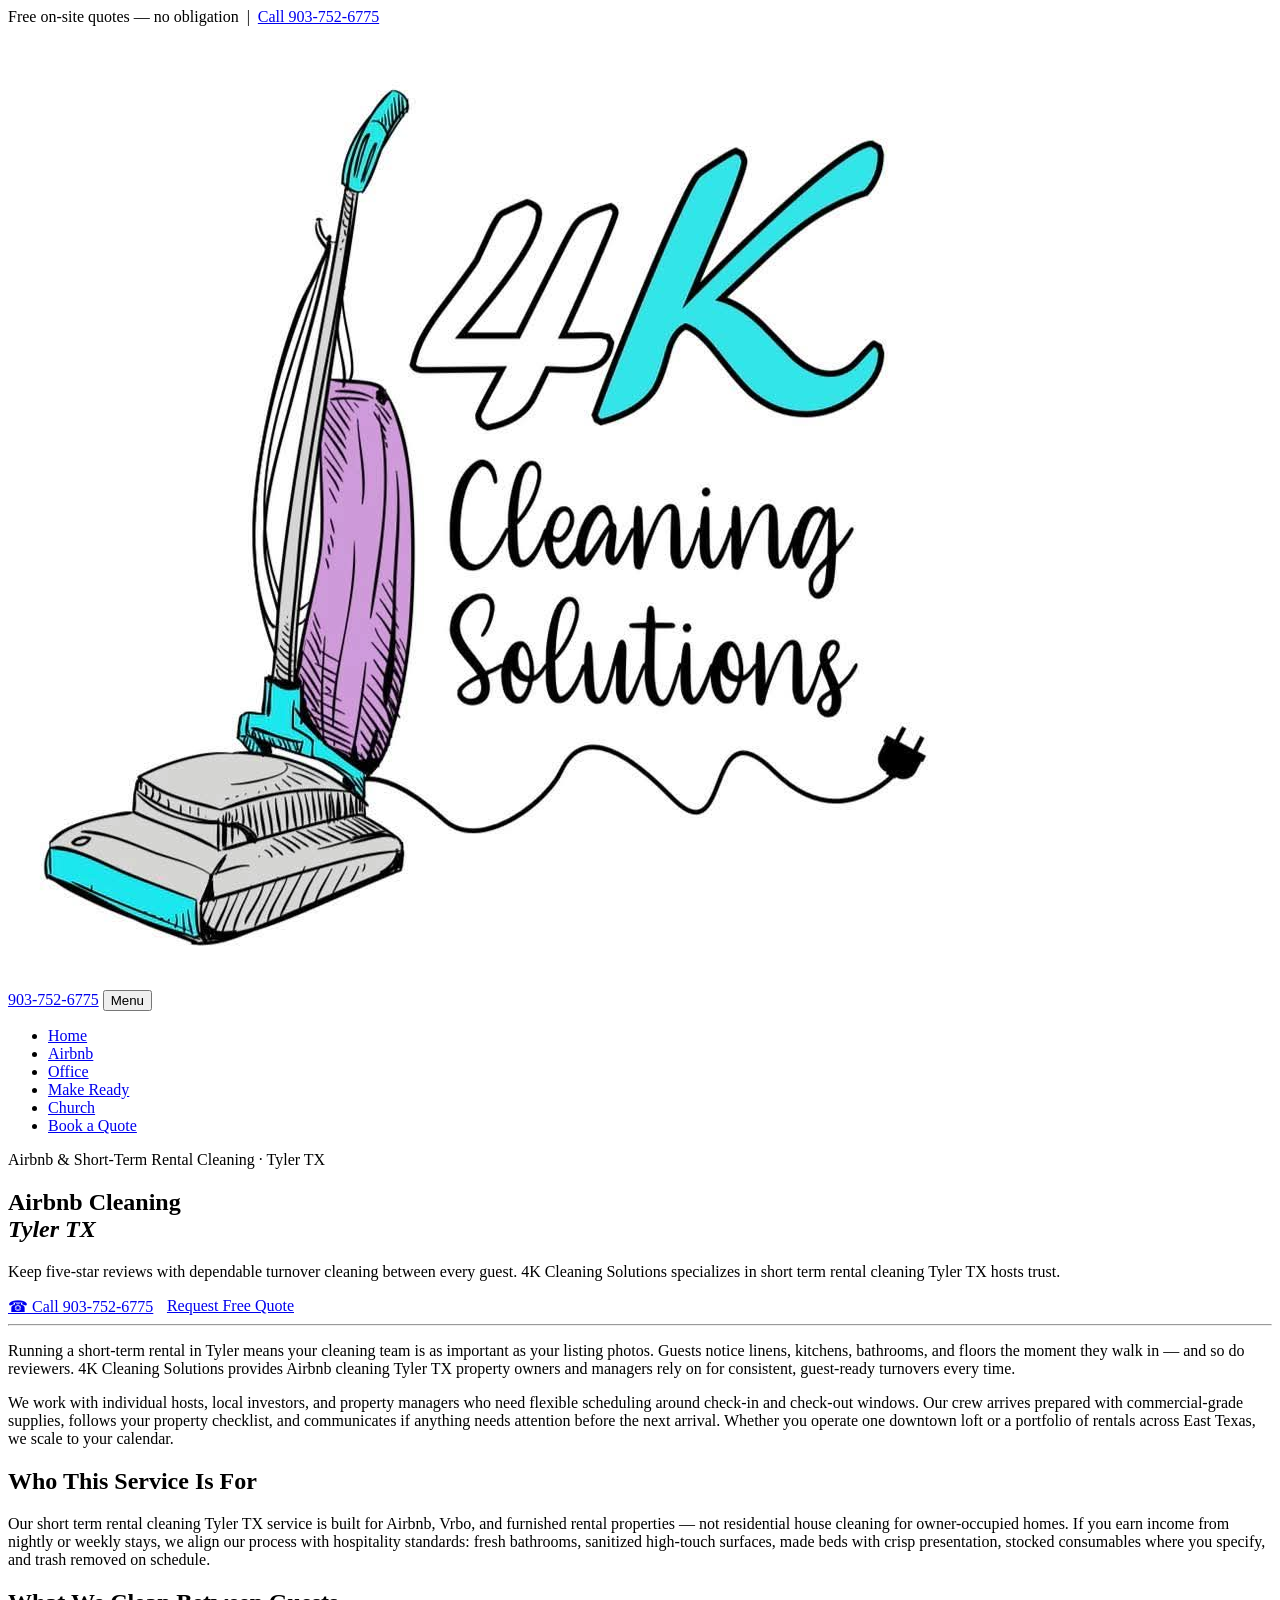
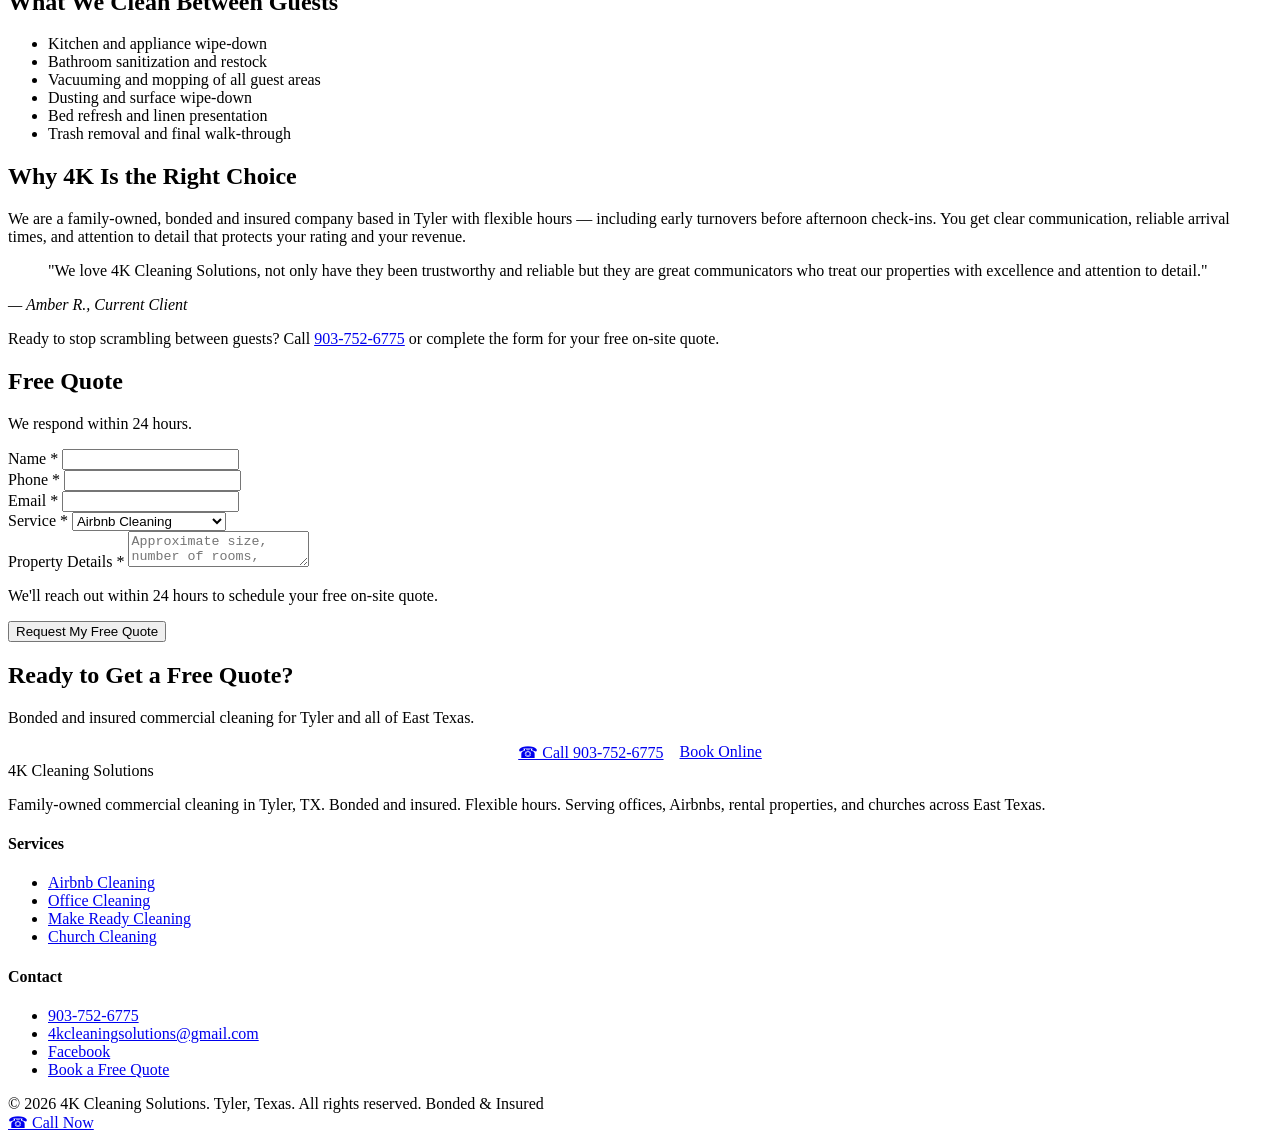
==== airbnb-cleaning-tyler-tx.html @ 6a9657b1 "restructure: website now in own subfolder Co-authored-by: Cursor <cursoragent@cursor.com>" ====
<!DOCTYPE html>
<html lang="en">
<head>
  <meta charset="UTF-8">
  <meta name="viewport" content="width=device-width, initial-scale=1.0">
  <title>Airbnb Cleaning Tyler TX | Short-Term Rental Turnover | 4K Cleaning Solutions</title>
  <meta name="description" content="Professional Airbnb cleaning in Tyler TX and short term rental turnover cleaning. Fast, reliable guest-ready cleans. Bonded and insured. Free quotes: 903-752-6775.">
  <link rel="stylesheet" href="css/styles.css">
  <link rel="icon" type="image/jpeg" href="FB_IMG_1780632750692.jpg">
</head>
<body>

<div class="alert-bar">
  Free on-site quotes — no obligation &nbsp;|&nbsp; <a href="tel:9037526775">Call 903-752-6775</a>
</div>

<header class="site-header">
  <div class="container header-inner">
    <a href="index.html" class="logo">
      <img src="FB_IMG_1780632750692.jpg" alt="4K Cleaning Solutions" class="logo-img">
    </a>
    <div class="header-right">
      <a href="tel:9037526775" class="header-phone">903-752-6775</a>
      <button class="nav-toggle" type="button" aria-label="Toggle menu">Menu</button>
      <nav class="main-nav" aria-label="Main navigation">
        <ul>
          <li><a href="index.html" >Home</a></li>
          <li><a href="airbnb-cleaning-tyler-tx.html" class="active">Airbnb</a></li>
          <li><a href="office-cleaning-tyler-tx.html" >Office</a></li>
          <li><a href="make-ready-cleaning-tyler-tx.html" >Make Ready</a></li>
          <li><a href="church-cleaning-tyler-tx.html" >Church</a></li>
          <li><a href="contact-book-tyler-tx.html" >Book a Quote</a></li>
        </ul>
      </nav>
    </div>
  </div>
</header>

<section class="service-hero">
  <div class="container">
    <div class="service-hero-inner">
      <div class="hero-eyebrow" style="margin-bottom:1rem;">
        <span class="badge-dot"></span>
        Airbnb &amp; Short-Term Rental Cleaning · Tyler TX
      </div>
      <h1>Airbnb Cleaning<br><em>Tyler TX</em></h1>
      <p class="service-hero-lead">Keep five-star reviews with dependable turnover cleaning between every guest. 4K Cleaning Solutions specializes in short term rental cleaning Tyler TX hosts trust.</p>
      <div style="display:flex;gap:0.85rem;flex-wrap:wrap;">
        <a href="tel:9037526775" class="btn btn-primary">&#9742; Call 903-752-6775</a>
        <a href="#quote-form" class="btn btn-outline">Request Free Quote</a>
      </div>
    </div>
  </div>
</section>

<hr class="divider">

<section class="section">
  <div class="container">
    <div class="content-form-grid">
      <div class="service-content">
        <p>Running a short-term rental in Tyler means your cleaning team is as important as your listing photos. Guests notice linens, kitchens, bathrooms, and floors the moment they walk in — and so do reviewers. 4K Cleaning Solutions provides Airbnb cleaning Tyler TX property owners and managers rely on for consistent, guest-ready turnovers every time.</p>
        <p>We work with individual hosts, local investors, and property managers who need flexible scheduling around check-in and check-out windows. Our crew arrives prepared with commercial-grade supplies, follows your property checklist, and communicates if anything needs attention before the next arrival. Whether you operate one downtown loft or a portfolio of rentals across East Texas, we scale to your calendar.</p>
        <h2>Who This Service Is For</h2>
        <p>Our short term rental cleaning Tyler TX service is built for Airbnb, Vrbo, and furnished rental properties — not residential house cleaning for owner-occupied homes. If you earn income from nightly or weekly stays, we align our process with hospitality standards: fresh bathrooms, sanitized high-touch surfaces, made beds with crisp presentation, stocked consumables where you specify, and trash removed on schedule.</p>
        <h2>What We Clean Between Guests</h2>
        <ul class="trust-list">
          <li>Kitchen and appliance wipe-down</li>
          <li>Bathroom sanitization and restock</li>
          <li>Vacuuming and mopping of all guest areas</li>
          <li>Dusting and surface wipe-down</li>
          <li>Bed refresh and linen presentation</li>
          <li>Trash removal and final walk-through</li>
        </ul>
        <h2>Why 4K Is the Right Choice</h2>
        <p>We are a family-owned, bonded and insured company based in Tyler with flexible hours — including early turnovers before afternoon check-ins. You get clear communication, reliable arrival times, and attention to detail that protects your rating and your revenue.</p>
        <div class="testimonial-block">
          <blockquote>"We love 4K Cleaning Solutions, not only have they been trustworthy and reliable but they are great communicators who treat our properties with excellence and attention to detail."</blockquote>
          <cite>— Amber R., Current Client</cite>
        </div>
        <p>Ready to stop scrambling between guests? Call <a href="tel:9037526775">903-752-6775</a> or complete the form for your free on-site quote.</p>
      </div>
      <div class="sticky-form-wrap">
        <div class="form-card" id="quote-form">
          <div class="form-card-header">
            <h2>Free Quote</h2>
            <p>We respond within 24 hours.</p>
          </div>
          <form action="mailto:racebares@gmail.com" method="post" enctype="text/plain">
            <div class="form-group">
              <label>Name *</label>
              <input type="text" name="name" required>
            </div>
            <div class="form-group">
              <label>Phone *</label>
              <input type="tel" name="phone" required>
            </div>
            <div class="form-group">
              <label>Email *</label>
              <input type="email" name="email" required>
            </div>
            <div class="form-group">
              <label>Service *</label>
              <select name="service" required>
                <option value="">Select a service</option>
                <option selected>Airbnb Cleaning</option>
                <option >Office Cleaning</option>
                <option >Make Ready Cleaning</option>
                <option >Church Cleaning</option>
                <option>Other Commercial</option>
              </select>
            </div>
            <div class="form-group">
              <label>Property Details *</label>
              <textarea name="details" required placeholder="Approximate size, number of rooms, frequency needed, and anything specific you'd like addressed."></textarea>
            </div>
            <p class="form-submit-note">We'll reach out within 24 hours to schedule your free on-site quote.</p>
            <button type="submit" class="btn btn-primary btn-full">Request My Free Quote</button>
          </form>
        </div>
      </div>
    </div>
  </div>
</section>

<section class="cta-strip">
  <div class="container">
    <h2>Ready to Get a Free Quote?</h2>
    <p>Bonded and insured commercial cleaning for Tyler and all of East Texas.</p>
    <div style="display:flex;gap:1rem;justify-content:center;flex-wrap:wrap;">
      <a href="tel:9037526775" class="btn btn-white">&#9742; Call 903-752-6775</a>
      <a href="contact-book-tyler-tx.html" class="btn btn-outline">Book Online</a>
    </div>
  </div>
</section>

<footer class="site-footer">
  <div class="container">
    <div class="footer-grid">
      <div class="footer-brand">
        <div class="logo-text">
          <span class="logo-name"><span style="color:var(--teal)">4K</span> Cleaning</span>
          <span class="logo-tag">Solutions</span>
        </div>
        <p>Family-owned commercial cleaning in Tyler, TX. Bonded and insured. Flexible hours. Serving offices, Airbnbs, rental properties, and churches across East Texas.</p>
      </div>
      <div class="footer-col">
        <h4>Services</h4>
        <ul>
          <li><a href="airbnb-cleaning-tyler-tx.html">Airbnb Cleaning</a></li>
          <li><a href="office-cleaning-tyler-tx.html">Office Cleaning</a></li>
          <li><a href="make-ready-cleaning-tyler-tx.html">Make Ready Cleaning</a></li>
          <li><a href="church-cleaning-tyler-tx.html">Church Cleaning</a></li>
        </ul>
      </div>
      <div class="footer-col">
        <h4>Contact</h4>
        <ul>
          <li><a href="tel:9037526775">903-752-6775</a></li>
          <li><a href="mailto:4kcleaningsolutions@gmail.com">4kcleaningsolutions@gmail.com</a></li>
          <li><a href="https://www.facebook.com/profile.php?id=61575894995929" target="_blank" rel="noopener">Facebook</a></li>
          <li><a href="contact-book-tyler-tx.html">Book a Free Quote</a></li>
        </ul>
      </div>
    </div>
    <div class="footer-bottom">
      <span>&copy; 2026 4K Cleaning Solutions. Tyler, Texas. All rights reserved.</span>
      <span>Bonded &amp; Insured</span>
    </div>
  </div>
</footer>

<a href="tel:9037526775" class="sticky-call" aria-label="Call 903-752-6775">&#9742; Call Now</a>
<script src="js/main.js"></script>
</body>
</html>
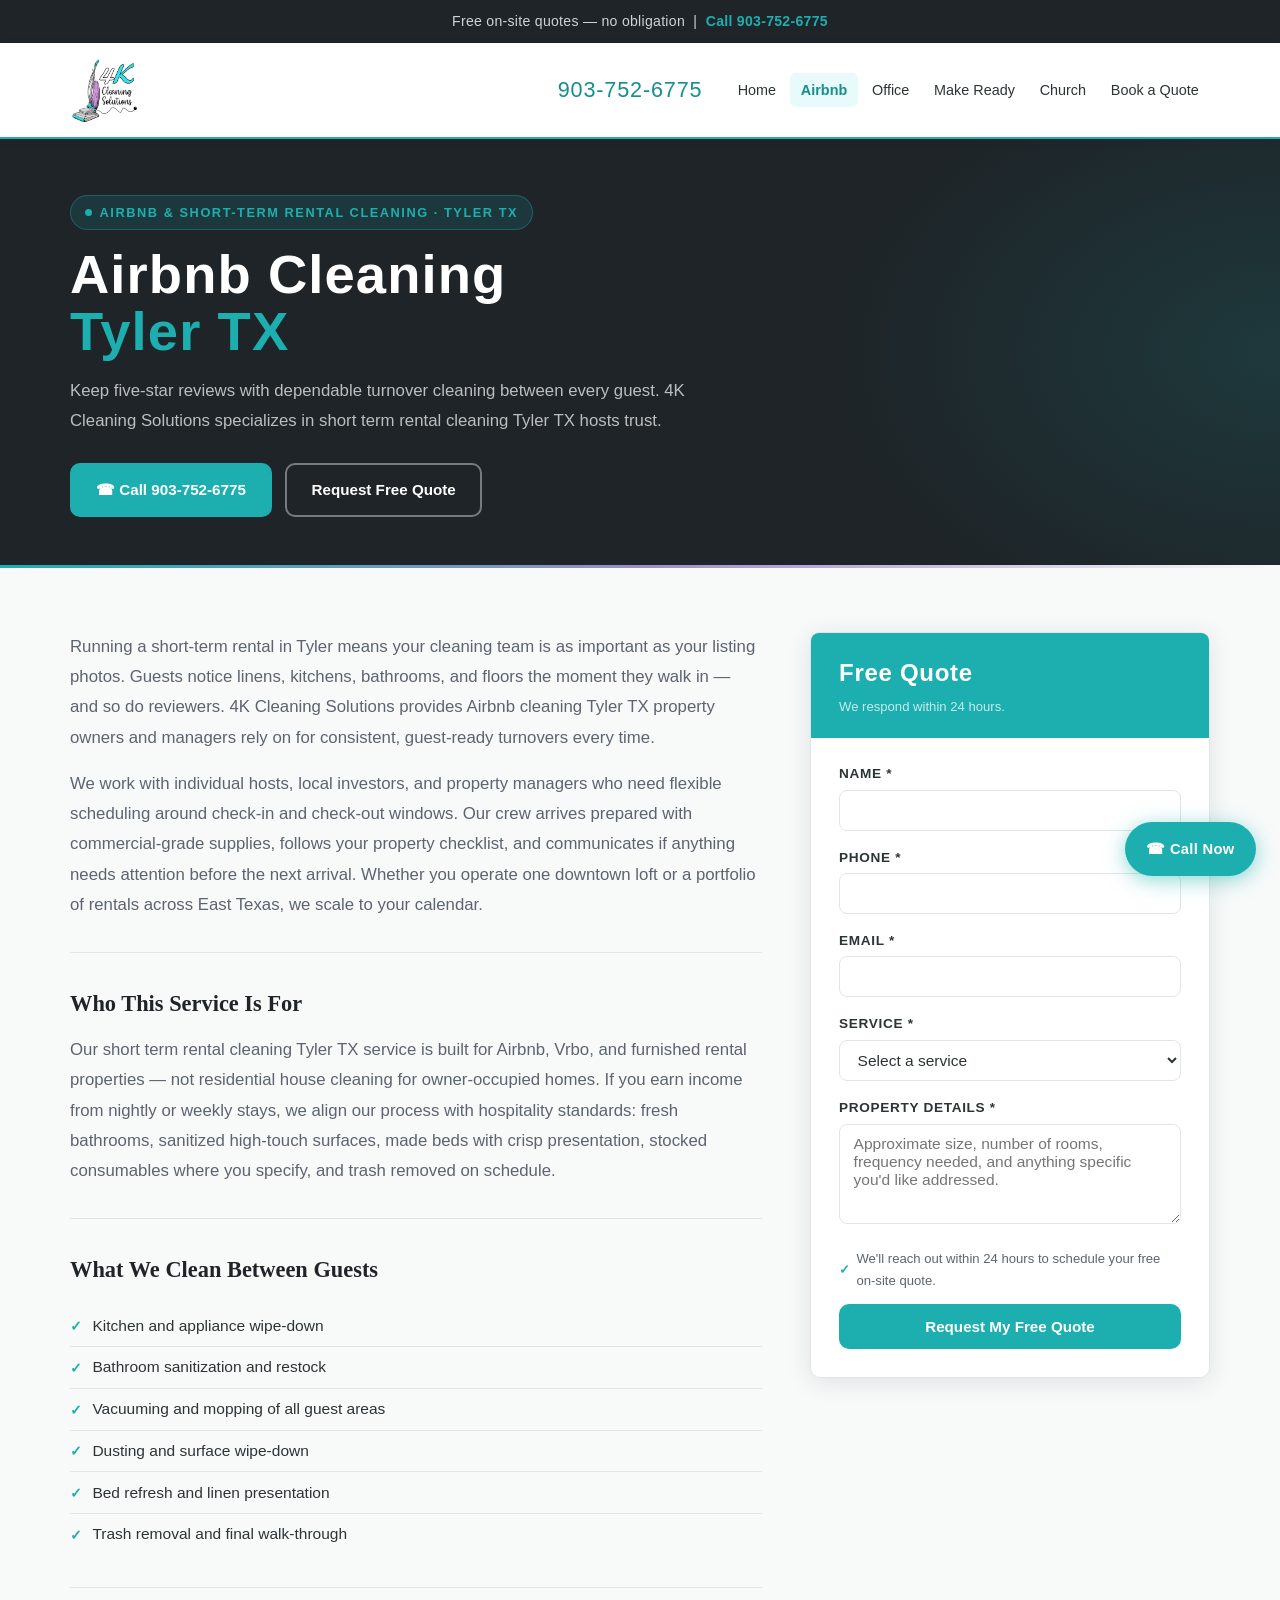
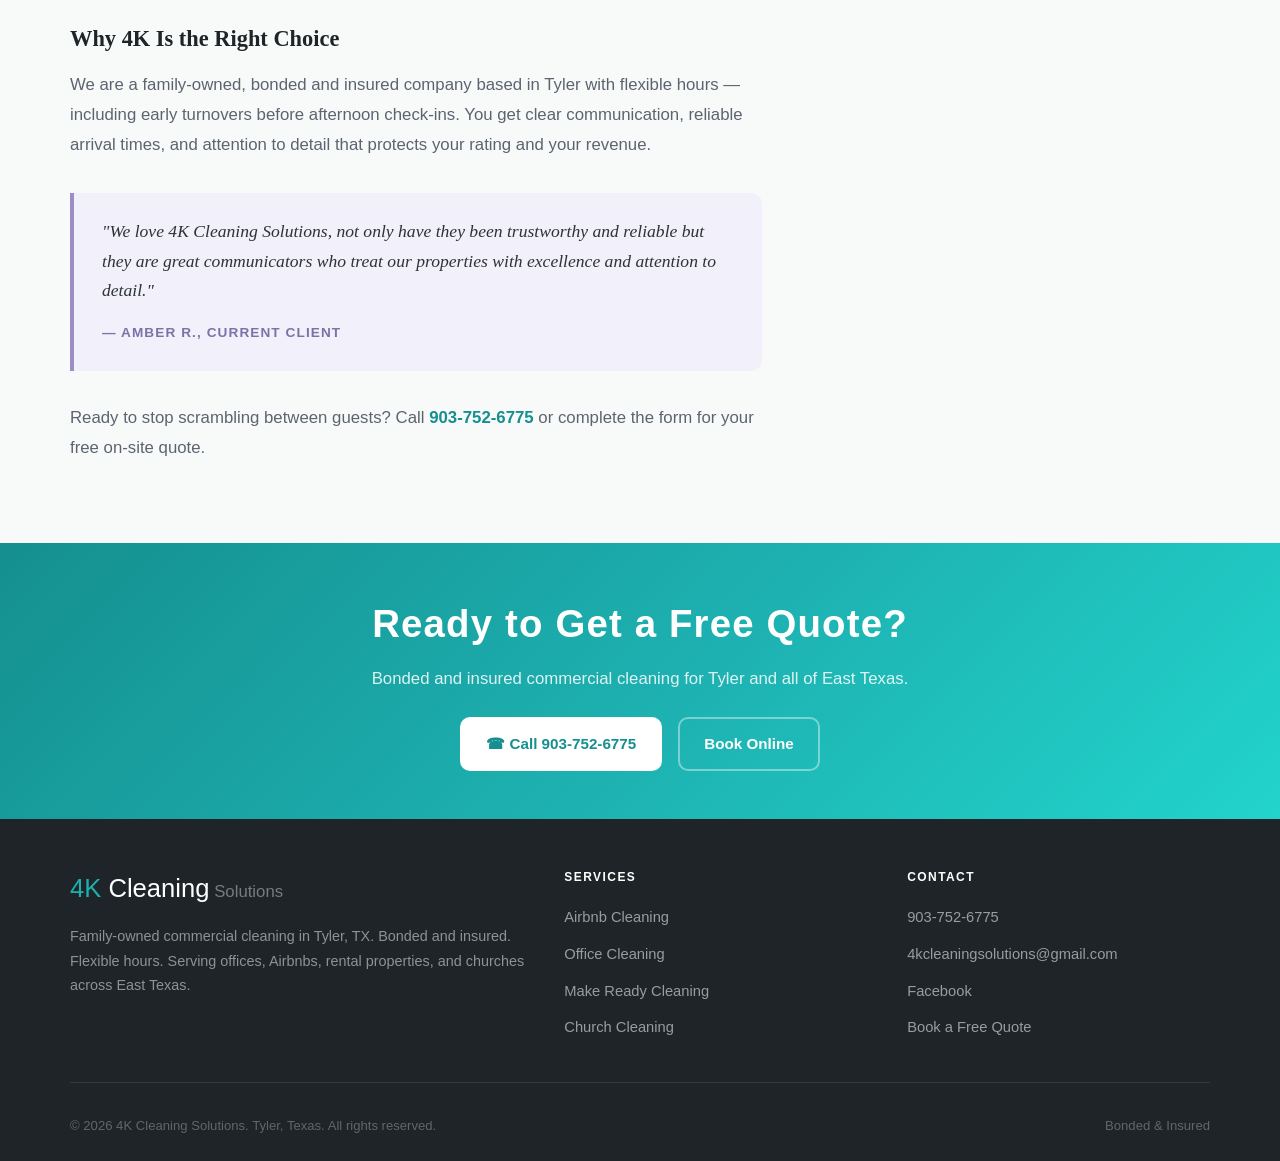
==== commit 91f4aeab: "feat: replace mailto forms with Supabase lead submission" ====
--- a/airbnb-cleaning-tyler-tx.html
+++ b/airbnb-cleaning-tyler-tx.html
@@ -86,37 +86,79 @@
             <h2>Free Quote</h2>
             <p>We respond within 24 hours.</p>
           </div>
-          <form action="mailto:racebares@gmail.com" method="post" enctype="text/plain">
-            <div class="form-group">
-              <label>Name *</label>
-              <input type="text" name="name" required>
-            </div>
-            <div class="form-group">
-              <label>Phone *</label>
-              <input type="tel" name="phone" required>
-            </div>
-            <div class="form-group">
-              <label>Email *</label>
-              <input type="email" name="email" required>
-            </div>
-            <div class="form-group">
-              <label>Service *</label>
-              <select name="service" required>
+          <form id="quote-form-el" onsubmit="submitQuote(event)">
+            <div class="form-group"><label>Name *</label><input type="text" id="q-name" required></div>
+            <div class="form-group"><label>Phone *</label><input type="tel" id="q-phone" required></div>
+            <div class="form-group"><label>Email *</label><input type="email" id="q-email" required></div>
+            <div class="form-group"><label>Service *</label>
+              <select id="q-service" required>
                 <option value="">Select a service</option>
-                <option selected>Airbnb Cleaning</option>
-                <option >Office Cleaning</option>
-                <option >Make Ready Cleaning</option>
-                <option >Church Cleaning</option>
+                <option>Airbnb Cleaning</option>
+                <option>Office Cleaning</option>
+                <option>Make Ready Cleaning</option>
+                <option>Church Cleaning</option>
                 <option>Other Commercial</option>
               </select>
             </div>
-            <div class="form-group">
-              <label>Property Details *</label>
-              <textarea name="details" required placeholder="Approximate size, number of rooms, frequency needed, and anything specific you'd like addressed."></textarea>
-            </div>
+            <div class="form-group"><label>Property Details *</label><textarea id="q-details" required placeholder="Approximate size, number of rooms, frequency needed, and anything specific you'd like addressed."></textarea></div>
             <p class="form-submit-note">We'll reach out within 24 hours to schedule your free on-site quote.</p>
-            <button type="submit" class="btn btn-primary btn-full">Request My Free Quote</button>
+            <button type="submit" class="btn btn-primary btn-full" id="q-btn">Request My Free Quote</button>
+            <p id="q-msg" style="display:none;margin-top:1rem;text-align:center;font-weight:700;"></p>
           </form>
+          <script>
+async function submitQuote(e) {
+  e.preventDefault();
+  const btn = document.getElementById('q-btn');
+  const msg = document.getElementById('q-msg');
+  btn.disabled = true;
+  btn.textContent = 'Sending...';
+  const lead = {
+    id: crypto.randomUUID(),
+    business: document.getElementById('q-name').value.trim(),
+    contact: document.getElementById('q-name').value.trim(),
+    phone: document.getElementById('q-phone').value.trim(),
+    email: document.getElementById('q-email').value.trim(),
+    service: document.getElementById('q-service').value,
+    source: 'Website Form',
+    notes: document.getElementById('q-details').value.trim(),
+    status: 'new',
+    created_at: new Date().toISOString(),
+    tasks: JSON.stringify([{
+      id: crypto.randomUUID(),
+      action: 'Call lead',
+      due: new Date().toISOString().split('T')[0],
+      note: 'New website inquiry — call immediately',
+      done: false,
+      created: new Date().toISOString()
+    }])
+  };
+  try {
+    const res = await fetch('https://twohzspcpnoeoutxdcdz.supabase.co/rest/v1/leads', {
+      method: 'POST',
+      headers: {
+        'Content-Type': 'application/json',
+        'apikey': 'sb_publishable_MbIxbCay3ePDbYBd68jC5g_8n_fNiI6',
+        'Prefer': 'return=minimal'
+      },
+      body: JSON.stringify(lead)
+    });
+    if (res.ok) {
+      msg.style.display = 'block';
+      msg.style.color = 'var(--teal)';
+      msg.textContent = 'Thanks! We will reach out within 24 hours.';
+      document.getElementById('quote-form-el').reset();
+    } else {
+      throw new Error('Failed');
+    }
+  } catch {
+    msg.style.display = 'block';
+    msg.style.color = 'red';
+    msg.textContent = 'Something went wrong. Please call us at 903-752-6775.';
+  }
+  btn.disabled = false;
+  btn.textContent = 'Request My Free Quote';
+}
+          </script>
         </div>
       </div>
     </div>
--- a/css/styles.css
+++ b/css/styles.css
@@ -0,0 +1,842 @@
+@import url('https://fonts.googleapis.com/css2?family=Bebas+Neue&family=DM+Sans:wght@300;400;500;600;700&family=DM+Serif+Display:ital@0;1&display=swap');
+
+:root {
+  --teal: #1DAFAF;
+  --teal-dark: #158f8f;
+  --teal-light: #e8fafa;
+  --lavender: #9B8EC4;
+  --lavender-dark: #7d72a8;
+  --lavender-light: #f2f0fa;
+  --charcoal: #1e2428;
+  --charcoal-mid: #2d3436;
+  --muted: #5c6470;
+  --border: #e0e6e8;
+  --white: #ffffff;
+  --off-white: #f8fafa;
+  --shadow-sm: 0 2px 8px rgba(30,36,40,0.07);
+  --shadow-md: 0 4px 24px rgba(30,36,40,0.11);
+  --shadow-lg: 0 8px 40px rgba(30,36,40,0.14);
+  --radius: 10px;
+  --font-display: 'Bebas Neue', sans-serif;
+  --font-serif: 'DM Serif Display', serif;
+  --font-body: 'DM Sans', sans-serif;
+}
+
+*, *::before, *::after { box-sizing: border-box; margin: 0; padding: 0; }
+html { scroll-behavior: smooth; }
+body {
+  font-family: var(--font-body);
+  color: var(--charcoal-mid);
+  background: var(--off-white);
+  line-height: 1.7;
+  font-size: 1.05rem;
+  overflow-x: hidden;
+}
+img { max-width: 100%; height: auto; display: block; }
+a { color: var(--teal-dark); text-decoration: none; }
+a:hover { text-decoration: underline; }
+
+.container {
+  width: min(1140px, 92vw);
+  margin: 0 auto;
+}
+
+/* ── HEADER ── */
+.site-header {
+  background: var(--white);
+  border-bottom: 2px solid var(--teal);
+  position: sticky;
+  top: 0;
+  z-index: 100;
+  box-shadow: var(--shadow-sm);
+}
+.header-inner {
+  display: flex;
+  align-items: center;
+  justify-content: space-between;
+  gap: 1rem;
+  padding: 0.75rem 0;
+}
+.logo {
+  text-decoration: none;
+  display: flex;
+  align-items: center;
+}
+
+.logo-img {
+  height: 70px;
+  width: auto;
+  object-fit: contain;
+}
+
+@media (max-width: 768px) {
+  .logo-img {
+    height: 40px;
+  }
+}
+.header-right {
+  display: flex;
+  align-items: center;
+  gap: 1.5rem;
+}
+.header-phone {
+  font-family: var(--font-display);
+  font-size: 1.35rem;
+  letter-spacing: 0.04em;
+  color: var(--teal-dark);
+  white-space: nowrap;
+}
+.nav-toggle {
+  display: none;
+  background: var(--teal);
+  color: var(--white);
+  border: none;
+  padding: 0.45rem 0.9rem;
+  border-radius: 6px;
+  cursor: pointer;
+  font-family: var(--font-body);
+  font-size: 0.9rem;
+  font-weight: 600;
+}
+.main-nav ul {
+  list-style: none;
+  display: flex;
+  flex-wrap: wrap;
+  gap: 0.1rem 0.15rem;
+}
+.main-nav a {
+  color: var(--charcoal-mid);
+  font-weight: 500;
+  font-size: 0.9rem;
+  text-decoration: none;
+  padding: 0.3rem 0.7rem;
+  border-radius: 6px;
+  transition: background 0.15s, color 0.15s;
+  display: block;
+}
+.main-nav a:hover,
+.main-nav a.active {
+  background: var(--teal-light);
+  color: var(--teal-dark);
+  text-decoration: none;
+}
+.main-nav a.active {
+  font-weight: 700;
+}
+
+/* ── ALERT BAR ── */
+.alert-bar {
+  background: var(--charcoal);
+  color: #cdd4d6;
+  text-align: center;
+  padding: 0.6rem 1rem;
+  font-size: 0.88rem;
+  font-weight: 500;
+  letter-spacing: 0.02em;
+}
+.alert-bar a { color: var(--teal); font-weight: 700; }
+.alert-bar a:hover { text-decoration: underline; }
+
+/* ── HERO ── */
+.hero {
+  position: relative;
+  background: var(--charcoal);
+  color: var(--white);
+  padding: 4.5rem 0 3.5rem;
+  overflow: hidden;
+}
+.hero::before {
+  content: '';
+  position: absolute;
+  inset: 0;
+  background:
+    radial-gradient(ellipse 60% 80% at 80% 50%, rgba(29,175,175,0.18) 0%, transparent 70%),
+    radial-gradient(ellipse 40% 60% at 20% 80%, rgba(155,142,196,0.15) 0%, transparent 60%);
+  pointer-events: none;
+}
+.hero-inner {
+  position: relative;
+  z-index: 1;
+  display: grid;
+  grid-template-columns: 1fr 420px;
+  gap: 3rem;
+  align-items: center;
+}
+.hero-content {
+  display: flex;
+  align-items: center;
+  justify-content: space-between;
+  gap: 2rem;
+}
+.hero-text {
+  flex: 1;
+}
+.hero-logo {
+  flex-shrink: 0;
+}
+.hero-logo-img {
+  height: 220px;
+  width: auto;
+  filter: drop-shadow(0 4px 24px rgba(0,0,0,0.4));
+}
+.hero-eyebrow {
+  display: inline-flex;
+  align-items: center;
+  gap: 0.5rem;
+  background: rgba(29,175,175,0.15);
+  border: 1px solid rgba(29,175,175,0.35);
+  color: var(--teal);
+  font-size: 0.8rem;
+  font-weight: 700;
+  text-transform: uppercase;
+  letter-spacing: 0.12em;
+  padding: 0.35rem 0.85rem;
+  border-radius: 50px;
+  margin-bottom: 1.25rem;
+}
+.hero h1 {
+  font-family: var(--font-display);
+  font-size: clamp(2.8rem, 5.5vw, 4.2rem);
+  line-height: 1.0;
+  letter-spacing: 0.02em;
+  margin-bottom: 1.25rem;
+  color: var(--white);
+}
+.hero h1 em {
+  font-style: normal;
+  color: var(--teal);
+}
+.hero-lead {
+  font-size: 1.1rem;
+  color: rgba(255,255,255,0.7);
+  max-width: 36rem;
+  margin-bottom: 2rem;
+  line-height: 1.75;
+}
+.hero-actions {
+  display: flex;
+  flex-wrap: wrap;
+  gap: 0.85rem;
+  align-items: center;
+}
+.hero-badges {
+  display: flex;
+  flex-wrap: wrap;
+  gap: 0.75rem;
+  margin-top: 2rem;
+}
+.badge {
+  display: flex;
+  align-items: center;
+  gap: 0.4rem;
+  background: rgba(255,255,255,0.07);
+  border: 1px solid rgba(255,255,255,0.12);
+  padding: 0.4rem 0.9rem;
+  border-radius: 50px;
+  font-size: 0.82rem;
+  font-weight: 600;
+  color: rgba(255,255,255,0.8);
+}
+.badge-dot {
+  width: 7px;
+  height: 7px;
+  background: var(--teal);
+  border-radius: 50%;
+  flex-shrink: 0;
+}
+
+/* Hero form card */
+.hero-form-card {
+  background: var(--white);
+  border-radius: var(--radius);
+  padding: 2rem;
+  box-shadow: var(--shadow-lg);
+  position: relative;
+  z-index: 1;
+}
+.hero-form-card h2 {
+  font-family: var(--font-serif);
+  font-size: 1.35rem;
+  color: var(--charcoal);
+  margin-bottom: 0.25rem;
+}
+.hero-form-card .form-sub {
+  font-size: 0.85rem;
+  color: var(--muted);
+  margin-bottom: 1.25rem;
+}
+
+/* ── BUTTONS ── */
+.btn {
+  display: inline-flex;
+  align-items: center;
+  gap: 0.5rem;
+  padding: 0.75rem 1.5rem;
+  border-radius: var(--radius);
+  font-family: var(--font-body);
+  font-weight: 700;
+  font-size: 0.95rem;
+  text-decoration: none;
+  border: 2px solid transparent;
+  cursor: pointer;
+  transition: all 0.18s ease;
+  white-space: nowrap;
+}
+.btn-primary {
+  background: var(--teal);
+  color: var(--white);
+  border-color: var(--teal);
+}
+.btn-primary:hover {
+  background: var(--teal-dark);
+  border-color: var(--teal-dark);
+  color: var(--white);
+  text-decoration: none;
+  transform: translateY(-1px);
+  box-shadow: 0 4px 16px rgba(29,175,175,0.35);
+}
+.btn-outline {
+  background: transparent;
+  color: var(--white);
+  border-color: rgba(255,255,255,0.4);
+}
+.btn-outline:hover {
+  background: rgba(255,255,255,0.1);
+  border-color: var(--white);
+  color: var(--white);
+  text-decoration: none;
+}
+.btn-lavender {
+  background: var(--lavender);
+  color: var(--white);
+  border-color: var(--lavender);
+}
+.btn-lavender:hover {
+  background: var(--lavender-dark);
+  border-color: var(--lavender-dark);
+  color: var(--white);
+  text-decoration: none;
+  transform: translateY(-1px);
+}
+.btn-sm {
+  padding: 0.5rem 1rem;
+  font-size: 0.88rem;
+}
+.btn-full { width: 100%; justify-content: center; }
+
+/* ── FORM ── */
+.form-group { margin-bottom: 0.9rem; }
+.form-group label {
+  display: block;
+  font-weight: 600;
+  font-size: 0.85rem;
+  margin-bottom: 0.3rem;
+  color: var(--charcoal-mid);
+  text-transform: uppercase;
+  letter-spacing: 0.05em;
+}
+.form-group input,
+.form-group select,
+.form-group textarea {
+  width: 100%;
+  padding: 0.65rem 0.85rem;
+  border: 1.5px solid var(--border);
+  border-radius: 8px;
+  font-family: var(--font-body);
+  font-size: 0.97rem;
+  color: var(--charcoal-mid);
+  background: var(--white);
+  transition: border-color 0.15s;
+}
+.form-group textarea { min-height: 100px; resize: vertical; }
+.form-group input:focus,
+.form-group select:focus,
+.form-group textarea:focus {
+  outline: none;
+  border-color: var(--teal);
+  box-shadow: 0 0 0 3px rgba(29,175,175,0.12);
+}
+.form-submit-note {
+  font-size: 0.82rem;
+  color: var(--muted);
+  margin-bottom: 0.75rem;
+  display: flex;
+  align-items: center;
+  gap: 0.4rem;
+}
+.form-submit-note::before {
+  content: '✓';
+  color: var(--teal);
+  font-weight: 700;
+}
+
+/* ── SECTIONS ── */
+.section { padding: 4rem 0; }
+.section-sm { padding: 2.5rem 0; }
+.section-dark {
+  background: var(--charcoal);
+  color: var(--white);
+}
+.section-teal {
+  background: var(--teal);
+  color: var(--white);
+}
+.section-white { background: var(--white); }
+
+.section-label {
+  display: inline-block;
+  font-size: 0.75rem;
+  font-weight: 700;
+  text-transform: uppercase;
+  letter-spacing: 0.14em;
+  color: var(--teal);
+  margin-bottom: 0.6rem;
+}
+.section-dark .section-label { color: var(--teal); }
+.section-title {
+  font-family: var(--font-display);
+  font-size: clamp(1.8rem, 3.5vw, 2.6rem);
+  letter-spacing: 0.02em;
+  line-height: 1.05;
+  margin-bottom: 1rem;
+  color: var(--charcoal);
+}
+.section-dark .section-title { color: var(--white); }
+.section-sub {
+  font-size: 1.05rem;
+  color: var(--muted);
+  max-width: 38rem;
+  line-height: 1.75;
+}
+.section-dark .section-sub { color: rgba(255,255,255,0.65); }
+.section-header { margin-bottom: 2.5rem; }
+.section-header.centered { text-align: center; }
+.section-header.centered .section-sub { margin: 0 auto; }
+
+/* ── GRIDS ── */
+.grid-2 {
+  display: grid;
+  grid-template-columns: 1fr 1fr;
+  gap: 2.5rem;
+  align-items: start;
+}
+.grid-3 {
+  display: grid;
+  grid-template-columns: repeat(3, 1fr);
+  gap: 1.75rem;
+}
+.grid-4 {
+  display: grid;
+  grid-template-columns: repeat(4, 1fr);
+  gap: 1.5rem;
+}
+
+/* ── CARDS ── */
+.card {
+  background: var(--white);
+  border: 1.5px solid var(--border);
+  border-radius: var(--radius);
+  padding: 1.75rem;
+  box-shadow: var(--shadow-sm);
+  transition: box-shadow 0.2s, transform 0.2s;
+}
+.card:hover {
+  box-shadow: var(--shadow-md);
+  transform: translateY(-2px);
+}
+.card-icon {
+  font-size: 2rem;
+  margin-bottom: 1rem;
+}
+.card h3 {
+  font-family: var(--font-serif);
+  font-size: 1.2rem;
+  margin-bottom: 0.5rem;
+  color: var(--charcoal);
+}
+.card h3 a { color: inherit; text-decoration: none; }
+.card h3 a:hover { color: var(--teal-dark); }
+.card p { color: var(--muted); font-size: 0.95rem; line-height: 1.65; }
+
+/* service card variant */
+.service-card {
+  border-top: 3px solid var(--teal);
+  position: relative;
+  overflow: hidden;
+}
+.service-card::after {
+  content: '';
+  position: absolute;
+  bottom: 0; right: 0;
+  width: 80px; height: 80px;
+  background: var(--teal-light);
+  border-radius: 50% 0 0 0;
+  transition: width 0.3s, height 0.3s;
+}
+.service-card:hover::after { width: 120px; height: 120px; }
+
+/* ── TRUST LIST ── */
+.trust-list {
+  list-style: none;
+  padding: 0;
+  margin: 1rem 0;
+}
+.trust-list li {
+  display: flex;
+  align-items: flex-start;
+  gap: 0.65rem;
+  padding: 0.45rem 0;
+  font-size: 0.97rem;
+  color: var(--charcoal-mid);
+  border-bottom: 1px solid var(--border);
+}
+.trust-list li:last-child { border-bottom: none; }
+.trust-list li::before {
+  content: '✓';
+  color: var(--teal);
+  font-weight: 700;
+  font-size: 0.9rem;
+  margin-top: 0.1rem;
+  flex-shrink: 0;
+}
+
+/* ── TESTIMONIAL ── */
+.testimonial-block {
+  background: var(--lavender-light);
+  border-left: 4px solid var(--lavender);
+  border-radius: 0 var(--radius) var(--radius) 0;
+  padding: 1.5rem 1.75rem;
+  margin: 2rem 0;
+}
+.testimonial-block blockquote {
+  font-family: var(--font-serif);
+  font-size: 1.1rem;
+  font-style: italic;
+  color: var(--charcoal-mid);
+  line-height: 1.7;
+  margin: 0 0 0.75rem;
+}
+.testimonial-block cite {
+  font-style: normal;
+  font-size: 0.85rem;
+  font-weight: 700;
+  color: var(--lavender-dark);
+  text-transform: uppercase;
+  letter-spacing: 0.08em;
+}
+
+/* ── STAT ROW ── */
+.stat-row {
+  display: flex;
+  gap: 2rem;
+  flex-wrap: wrap;
+  margin-top: 2rem;
+}
+.stat {
+  display: flex;
+  flex-direction: column;
+}
+.stat-num {
+  font-family: var(--font-display);
+  font-size: 2.2rem;
+  letter-spacing: 0.02em;
+  color: var(--teal);
+  line-height: 1;
+}
+.stat-label {
+  font-size: 0.8rem;
+  font-weight: 600;
+  text-transform: uppercase;
+  letter-spacing: 0.08em;
+  color: var(--muted);
+  margin-top: 0.2rem;
+}
+
+/* ── SERVICE PAGE HERO ── */
+.service-hero {
+  background: var(--charcoal);
+  color: var(--white);
+  padding: 3.5rem 0 3rem;
+  position: relative;
+  overflow: hidden;
+}
+.service-hero::before {
+  content: '';
+  position: absolute;
+  inset: 0;
+  background: radial-gradient(ellipse 50% 100% at 100% 50%, rgba(29,175,175,0.15) 0%, transparent 70%);
+  pointer-events: none;
+}
+.service-hero-inner {
+  position: relative;
+  z-index: 1;
+  max-width: 680px;
+}
+.service-hero h1 {
+  font-family: var(--font-display);
+  font-size: clamp(2.2rem, 4.5vw, 3.4rem);
+  letter-spacing: 0.02em;
+  line-height: 1.05;
+  margin-bottom: 1rem;
+  color: var(--white);
+}
+.service-hero h1 em {
+  font-style: normal;
+  color: var(--teal);
+}
+.service-hero-lead {
+  font-size: 1.05rem;
+  color: rgba(255,255,255,0.7);
+  margin-bottom: 1.75rem;
+  line-height: 1.75;
+}
+
+/* ── CONTENT + FORM LAYOUT ── */
+.content-form-grid {
+  display: grid;
+  grid-template-columns: 1fr 400px;
+  gap: 3rem;
+  align-items: start;
+}
+.service-content h2 {
+  font-family: var(--font-serif);
+  font-size: 1.4rem;
+  color: var(--charcoal);
+  margin: 2rem 0 0.75rem;
+  padding-top: 2rem;
+  border-top: 1px solid var(--border);
+}
+.service-content h2:first-child {
+  border-top: none;
+  padding-top: 0;
+  margin-top: 0;
+}
+.service-content p {
+  color: var(--muted);
+  margin-bottom: 1rem;
+  line-height: 1.8;
+}
+.service-content p a { color: var(--teal-dark); font-weight: 600; }
+
+/* sticky form */
+.sticky-form-wrap { position: sticky; top: 90px; }
+.form-card {
+  background: var(--white);
+  border: 1.5px solid var(--border);
+  border-radius: var(--radius);
+  padding: 1.75rem;
+  box-shadow: var(--shadow-md);
+}
+.form-card-header {
+  background: var(--teal);
+  margin: -1.75rem -1.75rem 1.5rem;
+  padding: 1.25rem 1.75rem;
+  border-radius: calc(var(--radius) - 2px) calc(var(--radius) - 2px) 0 0;
+}
+.form-card-header h2 {
+  font-family: var(--font-display);
+  font-size: 1.5rem;
+  letter-spacing: 0.03em;
+  color: var(--white);
+  margin: 0 0 0.15rem;
+}
+.form-card-header p {
+  font-size: 0.82rem;
+  color: rgba(255,255,255,0.75);
+  margin: 0;
+}
+
+/* ── CTA STRIP ── */
+.cta-strip {
+  background: linear-gradient(135deg, var(--teal-dark) 0%, var(--teal) 50%, #22d4cc 100%);
+  padding: 3rem 0;
+  text-align: center;
+  color: var(--white);
+}
+.cta-strip h2 {
+  font-family: var(--font-display);
+  font-size: clamp(1.8rem, 3vw, 2.5rem);
+  letter-spacing: 0.03em;
+  margin-bottom: 0.5rem;
+}
+.cta-strip p {
+  font-size: 1.05rem;
+  color: rgba(255,255,255,0.85);
+  margin-bottom: 1.5rem;
+}
+.cta-strip .btn-white {
+  background: var(--white);
+  color: var(--teal-dark);
+  border-color: var(--white);
+  font-weight: 800;
+}
+.cta-strip .btn-white:hover {
+  background: var(--teal-light);
+  text-decoration: none;
+}
+
+/* ── FOOTER ── */
+.site-footer {
+  background: var(--charcoal);
+  color: rgba(255,255,255,0.65);
+  padding: 3rem 0 1.5rem;
+}
+.footer-grid {
+  display: grid;
+  grid-template-columns: 1.5fr 1fr 1fr;
+  gap: 2.5rem;
+  margin-bottom: 2rem;
+  padding-bottom: 2rem;
+  border-bottom: 1px solid rgba(255,255,255,0.1);
+}
+.footer-brand .logo-name { color: var(--white); font-size: 1.6rem; }
+.footer-brand .logo-tag { color: rgba(255,255,255,0.4); }
+.footer-brand p {
+  font-size: 0.9rem;
+  margin-top: 0.85rem;
+  line-height: 1.7;
+  color: rgba(255,255,255,0.5);
+}
+.footer-col h4 {
+  font-size: 0.75rem;
+  font-weight: 700;
+  text-transform: uppercase;
+  letter-spacing: 0.12em;
+  color: var(--white);
+  margin-bottom: 1rem;
+}
+.footer-col ul { list-style: none; }
+.footer-col li { margin-bottom: 0.5rem; }
+.footer-col a {
+  color: rgba(255,255,255,0.55);
+  font-size: 0.92rem;
+  transition: color 0.15s;
+}
+.footer-col a:hover { color: var(--teal); text-decoration: none; }
+.footer-bottom {
+  display: flex;
+  justify-content: space-between;
+  align-items: center;
+  font-size: 0.82rem;
+  color: rgba(255,255,255,0.3);
+  flex-wrap: wrap;
+  gap: 0.5rem;
+}
+.footer-bottom a { color: rgba(255,255,255,0.4); }
+.footer-bottom a:hover { color: var(--teal); }
+
+/* ── STICKY CALL ── */
+.sticky-call {
+  position: fixed;
+  bottom: 1.5rem;
+  right: 1.5rem;
+  z-index: 200;
+  background: var(--teal);
+  color: var(--white);
+  padding: 0.9rem 1.35rem;
+  border-radius: 50px;
+  font-weight: 800;
+  font-family: var(--font-body);
+  font-size: 0.92rem;
+  text-decoration: none;
+  box-shadow: 0 4px 20px rgba(29,175,175,0.5);
+  display: flex;
+  align-items: center;
+  gap: 0.5rem;
+  letter-spacing: 0.02em;
+  transition: all 0.18s;
+}
+.sticky-call:hover {
+  background: var(--teal-dark);
+  color: var(--white);
+  text-decoration: none;
+  transform: translateY(-2px);
+  box-shadow: 0 6px 24px rgba(29,175,175,0.55);
+}
+
+/* ── DIVIDER ── */
+.divider {
+  height: 3px;
+  background: linear-gradient(90deg, var(--teal), var(--lavender), transparent);
+  border: none;
+  margin: 0;
+}
+
+/* ── CONTACT PAGE ── */
+.contact-info-block {
+  background: var(--white);
+  border: 1.5px solid var(--border);
+  border-radius: var(--radius);
+  padding: 2rem;
+  box-shadow: var(--shadow-sm);
+}
+.contact-info-block h2 {
+  font-family: var(--font-serif);
+  font-size: 1.4rem;
+  margin-bottom: 1.5rem;
+  color: var(--charcoal);
+}
+.contact-row {
+  display: flex;
+  align-items: flex-start;
+  gap: 1rem;
+  padding: 1rem 0;
+  border-bottom: 1px solid var(--border);
+}
+.contact-row:last-child { border-bottom: none; }
+.contact-icon {
+  font-size: 1.4rem;
+  width: 2.5rem;
+  text-align: center;
+  flex-shrink: 0;
+  margin-top: 0.1rem;
+}
+.contact-detail strong {
+  display: block;
+  font-size: 0.78rem;
+  text-transform: uppercase;
+  letter-spacing: 0.1em;
+  color: var(--muted);
+  font-weight: 700;
+  margin-bottom: 0.2rem;
+}
+.contact-detail a, .contact-detail span {
+  font-size: 1rem;
+  color: var(--charcoal-mid);
+  font-weight: 500;
+}
+.contact-detail a:hover { color: var(--teal-dark); }
+
+/* ── MOBILE ── */
+@media (max-width: 900px) {
+  .hero-inner { grid-template-columns: 1fr; }
+  .hero-form-card { display: none; }
+  .hero-content { flex-direction: column; }
+  .hero-logo-img { height: 140px; }
+  .content-form-grid { grid-template-columns: 1fr; }
+  .sticky-form-wrap { position: static; }
+  .grid-3 { grid-template-columns: 1fr 1fr; }
+  .grid-4 { grid-template-columns: 1fr 1fr; }
+  .footer-grid { grid-template-columns: 1fr 1fr; }
+}
+@media (max-width: 640px) {
+  .nav-toggle { display: block; }
+  .main-nav { display: none; width: 100%; order: 4; }
+  .main-nav.open { display: block; }
+  .main-nav ul { flex-direction: column; gap: 0; }
+  .main-nav li { border-bottom: 1px solid var(--border); }
+  .main-nav a { padding: 0.7rem 0.5rem; border-radius: 0; }
+  .header-inner { flex-wrap: wrap; }
+  .grid-2 { grid-template-columns: 1fr; }
+  .grid-3 { grid-template-columns: 1fr; }
+  .grid-4 { grid-template-columns: 1fr 1fr; }
+  .footer-grid { grid-template-columns: 1fr; }
+  .sticky-call {
+    bottom: 0; right: 0; left: 0;
+    border-radius: 0;
+    justify-content: center;
+    padding: 1rem;
+  }
+  .stat-row { gap: 1.25rem; }
+  .hero { padding: 3rem 0 2.5rem; }
+}
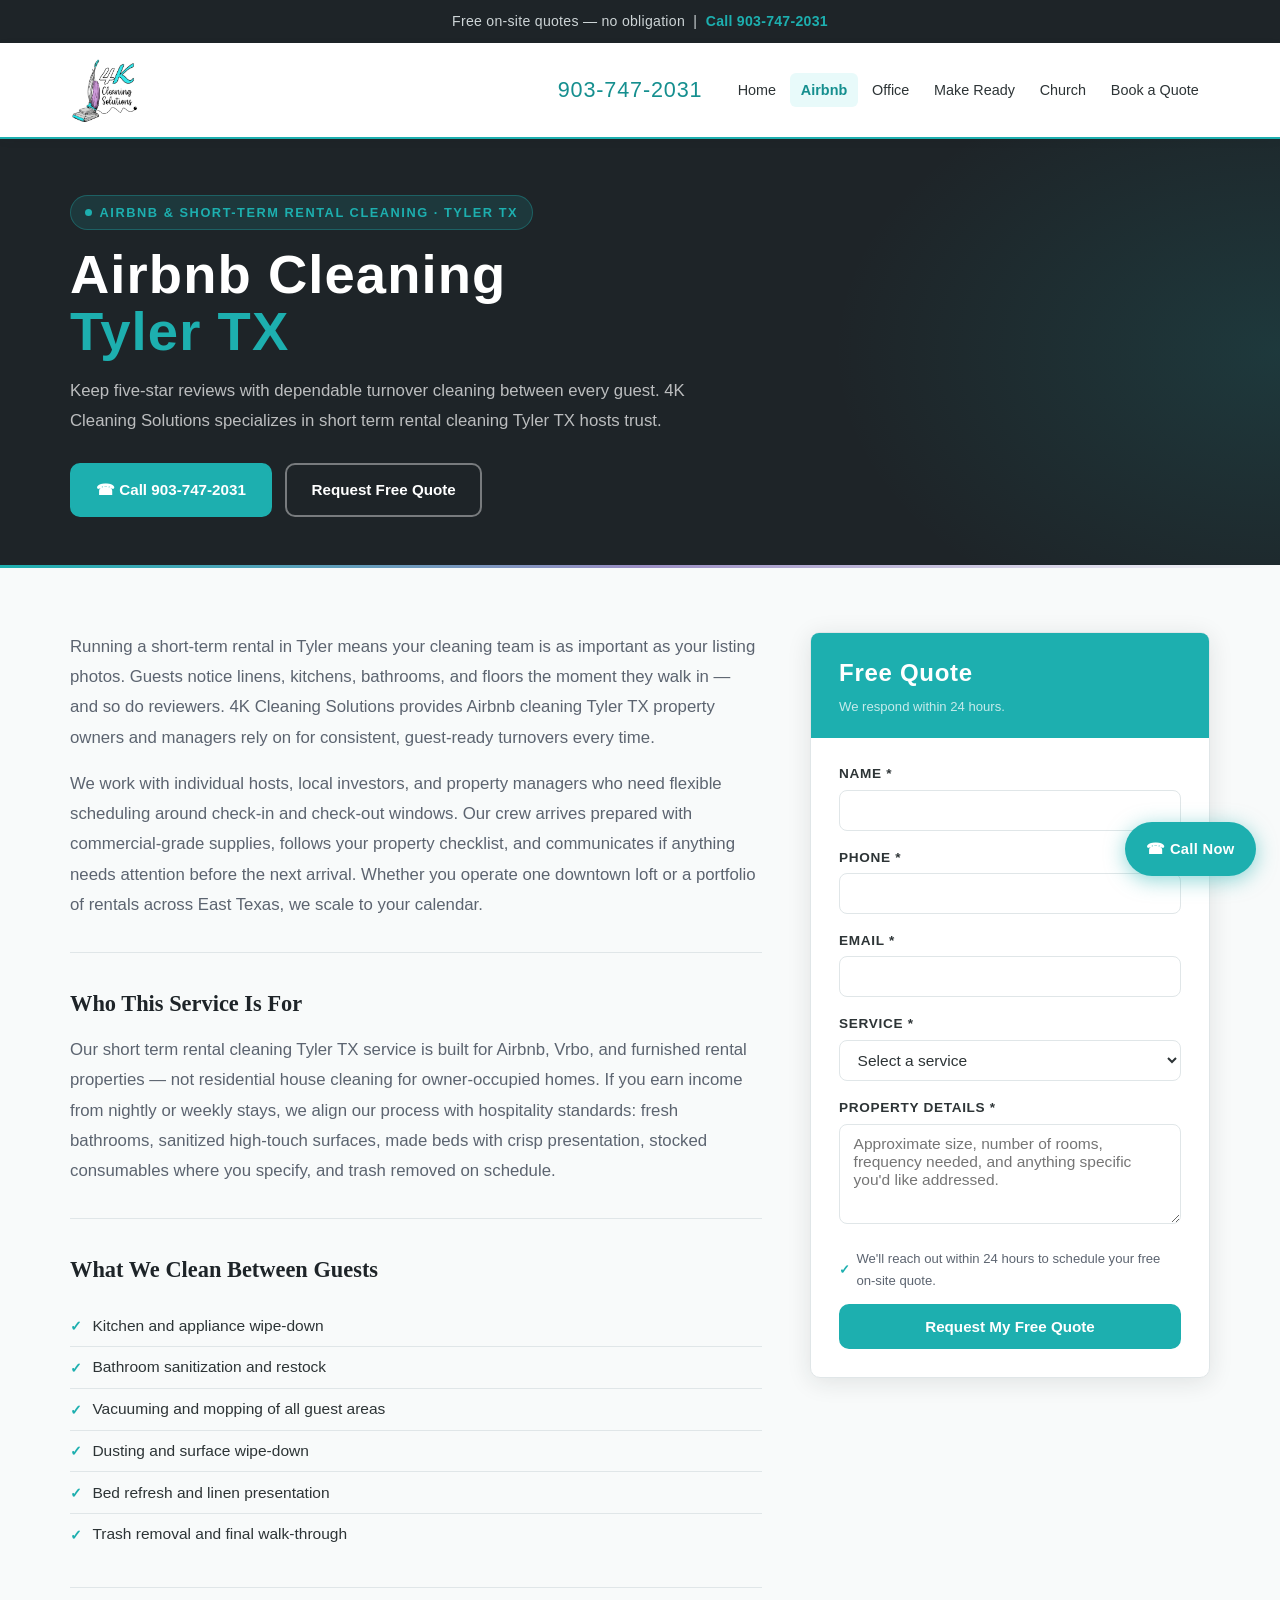
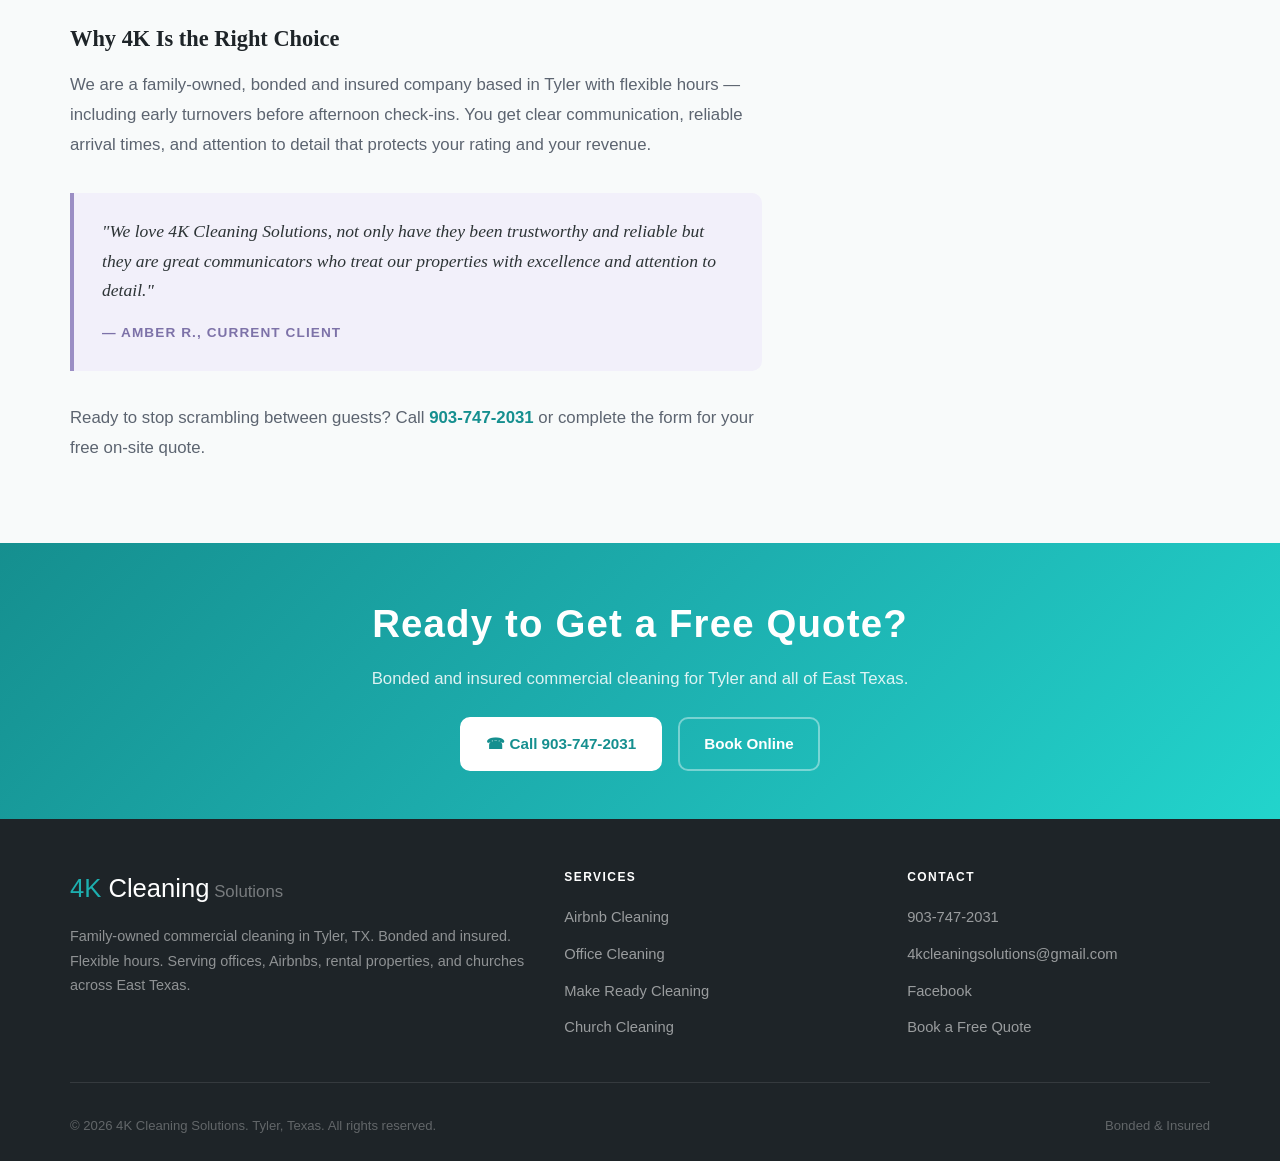
==== commit 7668cf0c: "update business phone number" ====
--- a/airbnb-cleaning-tyler-tx.html
+++ b/airbnb-cleaning-tyler-tx.html
@@ -4,14 +4,14 @@
   <meta charset="UTF-8">
   <meta name="viewport" content="width=device-width, initial-scale=1.0">
   <title>Airbnb Cleaning Tyler TX | Short-Term Rental Turnover | 4K Cleaning Solutions</title>
-  <meta name="description" content="Professional Airbnb cleaning in Tyler TX and short term rental turnover cleaning. Fast, reliable guest-ready cleans. Bonded and insured. Free quotes: 903-752-6775.">
+  <meta name="description" content="Professional Airbnb cleaning in Tyler TX and short term rental turnover cleaning. Fast, reliable guest-ready cleans. Bonded and insured. Free quotes: 903-747-2031.">
   <link rel="stylesheet" href="css/styles.css">
   <link rel="icon" type="image/jpeg" href="FB_IMG_1780632750692.jpg">
 </head>
 <body>
 
 <div class="alert-bar">
-  Free on-site quotes — no obligation &nbsp;|&nbsp; <a href="tel:9037526775">Call 903-752-6775</a>
+  Free on-site quotes — no obligation &nbsp;|&nbsp; <a href="tel:9037472031">Call 903-747-2031</a>
 </div>
 
 <header class="site-header">
@@ -20,7 +20,7 @@
       <img src="FB_IMG_1780632750692.jpg" alt="4K Cleaning Solutions" class="logo-img">
     </a>
     <div class="header-right">
-      <a href="tel:9037526775" class="header-phone">903-752-6775</a>
+      <a href="tel:9037472031" class="header-phone">903-747-2031</a>
       <button class="nav-toggle" type="button" aria-label="Toggle menu">Menu</button>
       <nav class="main-nav" aria-label="Main navigation">
         <ul>
@@ -46,7 +46,7 @@
       <h1>Airbnb Cleaning<br><em>Tyler TX</em></h1>
       <p class="service-hero-lead">Keep five-star reviews with dependable turnover cleaning between every guest. 4K Cleaning Solutions specializes in short term rental cleaning Tyler TX hosts trust.</p>
       <div style="display:flex;gap:0.85rem;flex-wrap:wrap;">
-        <a href="tel:9037526775" class="btn btn-primary">&#9742; Call 903-752-6775</a>
+        <a href="tel:9037472031" class="btn btn-primary">&#9742; Call 903-747-2031</a>
         <a href="#quote-form" class="btn btn-outline">Request Free Quote</a>
       </div>
     </div>
@@ -78,7 +78,7 @@
           <blockquote>"We love 4K Cleaning Solutions, not only have they been trustworthy and reliable but they are great communicators who treat our properties with excellence and attention to detail."</blockquote>
           <cite>— Amber R., Current Client</cite>
         </div>
-        <p>Ready to stop scrambling between guests? Call <a href="tel:9037526775">903-752-6775</a> or complete the form for your free on-site quote.</p>
+        <p>Ready to stop scrambling between guests? Call <a href="tel:9037472031">903-747-2031</a> or complete the form for your free on-site quote.</p>
       </div>
       <div class="sticky-form-wrap">
         <div class="form-card" id="quote-form">
@@ -153,7 +153,7 @@
   } catch {
     msg.style.display = 'block';
     msg.style.color = 'red';
-    msg.textContent = 'Something went wrong. Please call us at 903-752-6775.';
+    msg.textContent = 'Something went wrong. Please call us at 903-747-2031.';
   }
   btn.disabled = false;
   btn.textContent = 'Request My Free Quote';
@@ -170,7 +170,7 @@
     <h2>Ready to Get a Free Quote?</h2>
     <p>Bonded and insured commercial cleaning for Tyler and all of East Texas.</p>
     <div style="display:flex;gap:1rem;justify-content:center;flex-wrap:wrap;">
-      <a href="tel:9037526775" class="btn btn-white">&#9742; Call 903-752-6775</a>
+      <a href="tel:9037472031" class="btn btn-white">&#9742; Call 903-747-2031</a>
       <a href="contact-book-tyler-tx.html" class="btn btn-outline">Book Online</a>
     </div>
   </div>
@@ -198,7 +198,7 @@
       <div class="footer-col">
         <h4>Contact</h4>
         <ul>
-          <li><a href="tel:9037526775">903-752-6775</a></li>
+          <li><a href="tel:9037472031">903-747-2031</a></li>
           <li><a href="mailto:4kcleaningsolutions@gmail.com">4kcleaningsolutions@gmail.com</a></li>
           <li><a href="https://www.facebook.com/profile.php?id=61575894995929" target="_blank" rel="noopener">Facebook</a></li>
           <li><a href="contact-book-tyler-tx.html">Book a Free Quote</a></li>
@@ -212,7 +212,7 @@
   </div>
 </footer>
 
-<a href="tel:9037526775" class="sticky-call" aria-label="Call 903-752-6775">&#9742; Call Now</a>
+<a href="tel:9037472031" class="sticky-call" aria-label="Call 903-747-2031">&#9742; Call Now</a>
 <script src="js/main.js"></script>
 </body>
 </html>
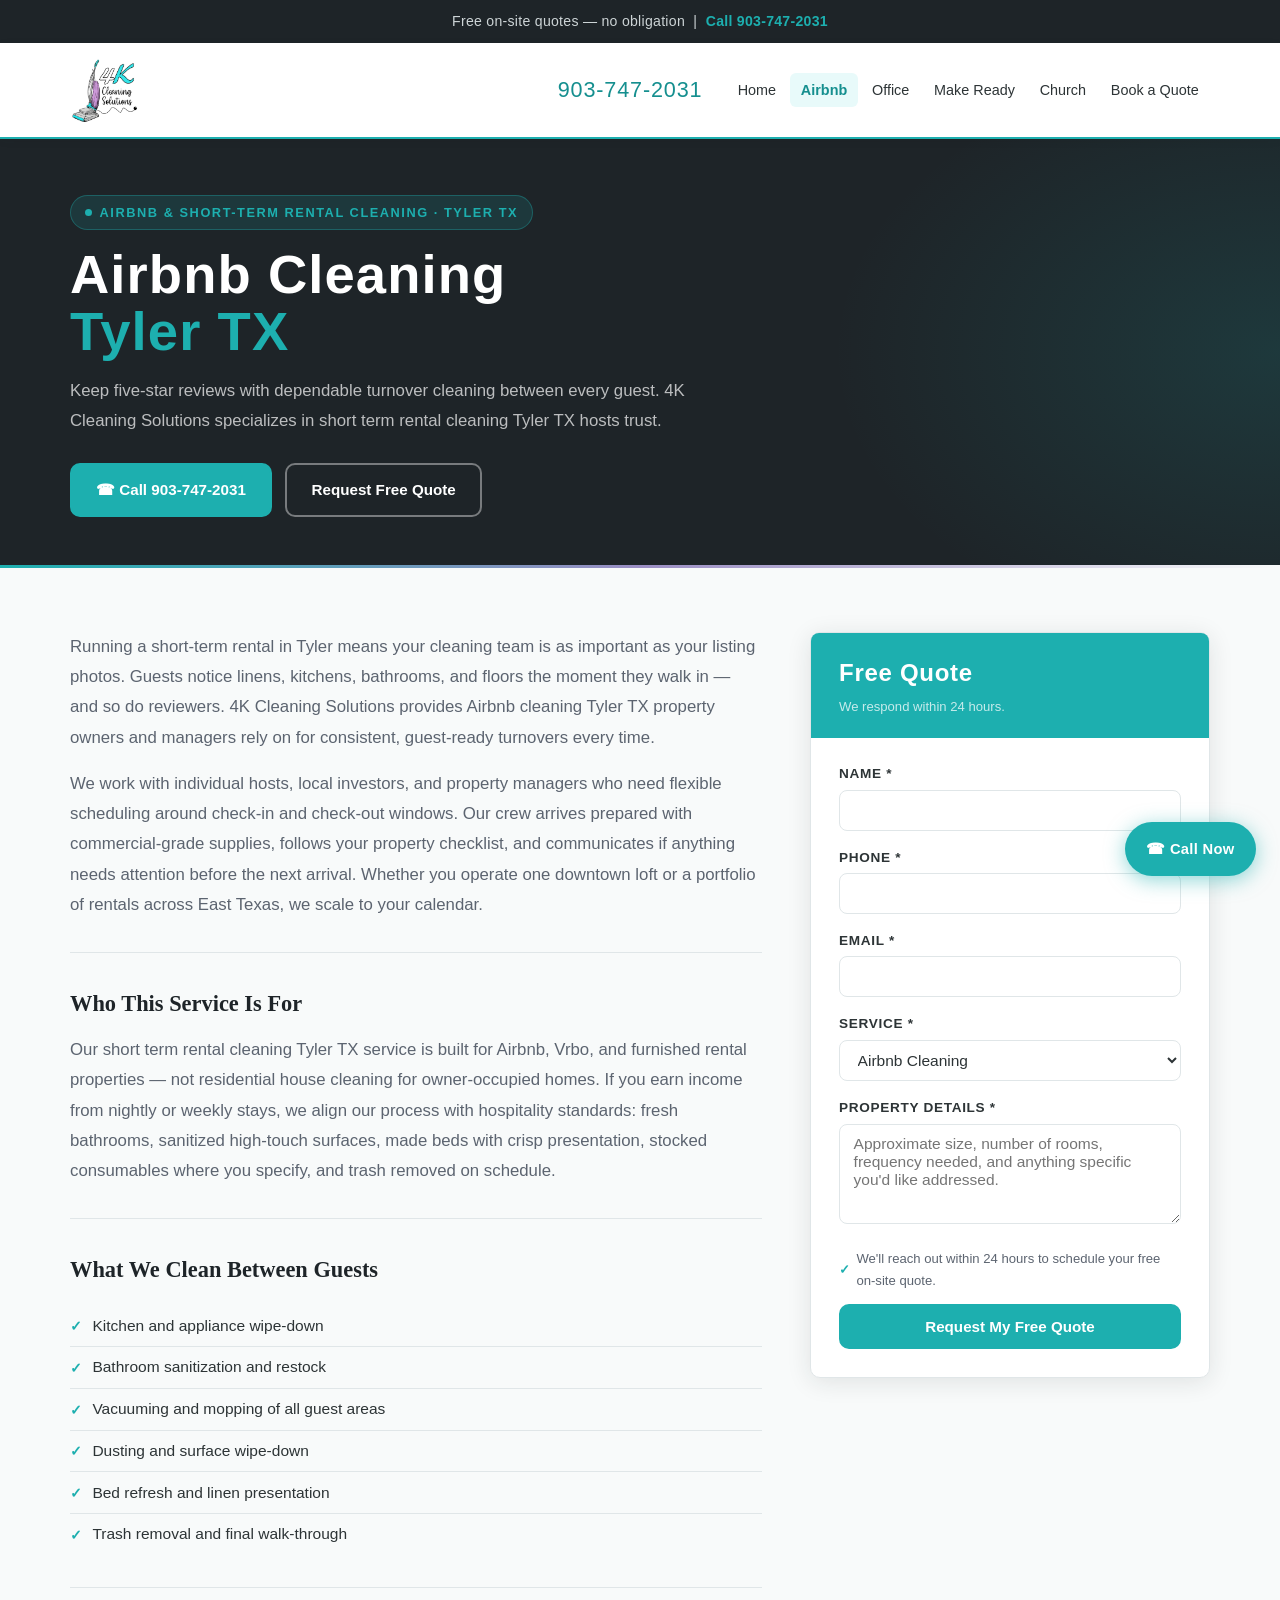
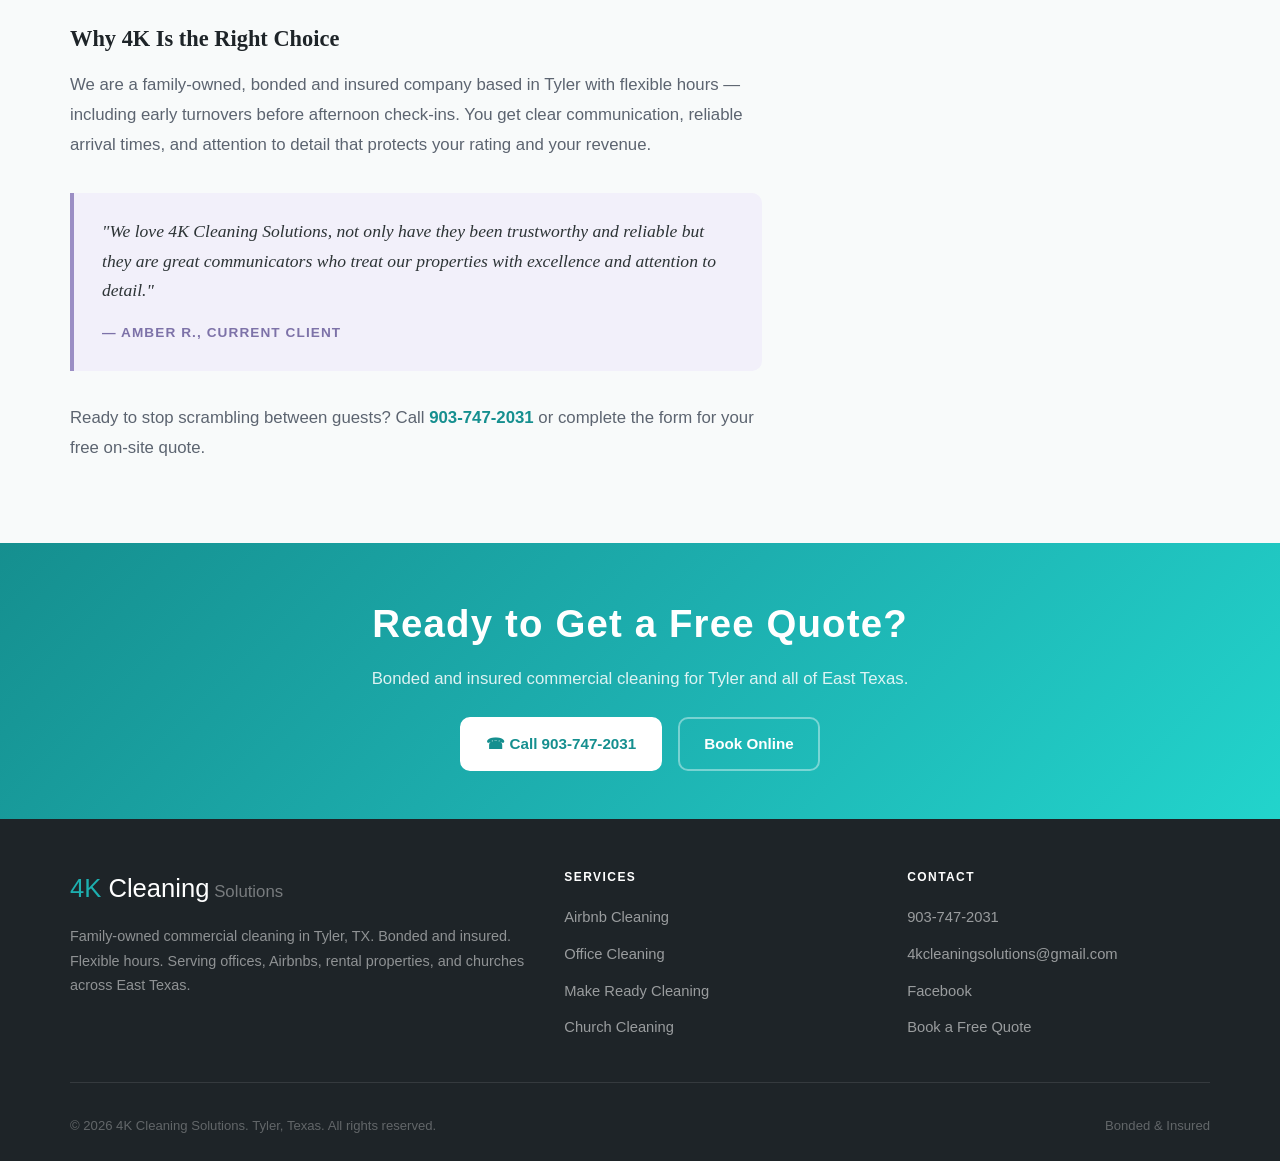
==== commit c2458b3b: "pre-select service in quote form on each service page" ====
--- a/airbnb-cleaning-tyler-tx.html
+++ b/airbnb-cleaning-tyler-tx.html
@@ -93,7 +93,7 @@
             <div class="form-group"><label>Service *</label>
               <select id="q-service" required>
                 <option value="">Select a service</option>
-                <option>Airbnb Cleaning</option>
+                <option selected>Airbnb Cleaning</option>
                 <option>Office Cleaning</option>
                 <option>Make Ready Cleaning</option>
                 <option>Church Cleaning</option>
@@ -147,6 +147,20 @@
       msg.style.color = 'var(--teal)';
       msg.textContent = 'Thanks! We will reach out within 24 hours.';
       document.getElementById('quote-form-el').reset();
+      // Best-effort lead-notification email — must not block or override the success message
+      try {
+        await fetch('https://twohzspcpnoeoutxdcdz.supabase.co/functions/v1/notify-lead', {
+          method: 'POST',
+          headers: { 'Content-Type': 'application/json' },
+          body: JSON.stringify({
+            name: lead.contact,
+            phone: lead.phone,
+            email: lead.email,
+            service: lead.service,
+            notes: lead.notes
+          })
+        });
+      } catch (_) { /* lead already saved; email is best-effort */ }
     } else {
       throw new Error('Failed');
     }
